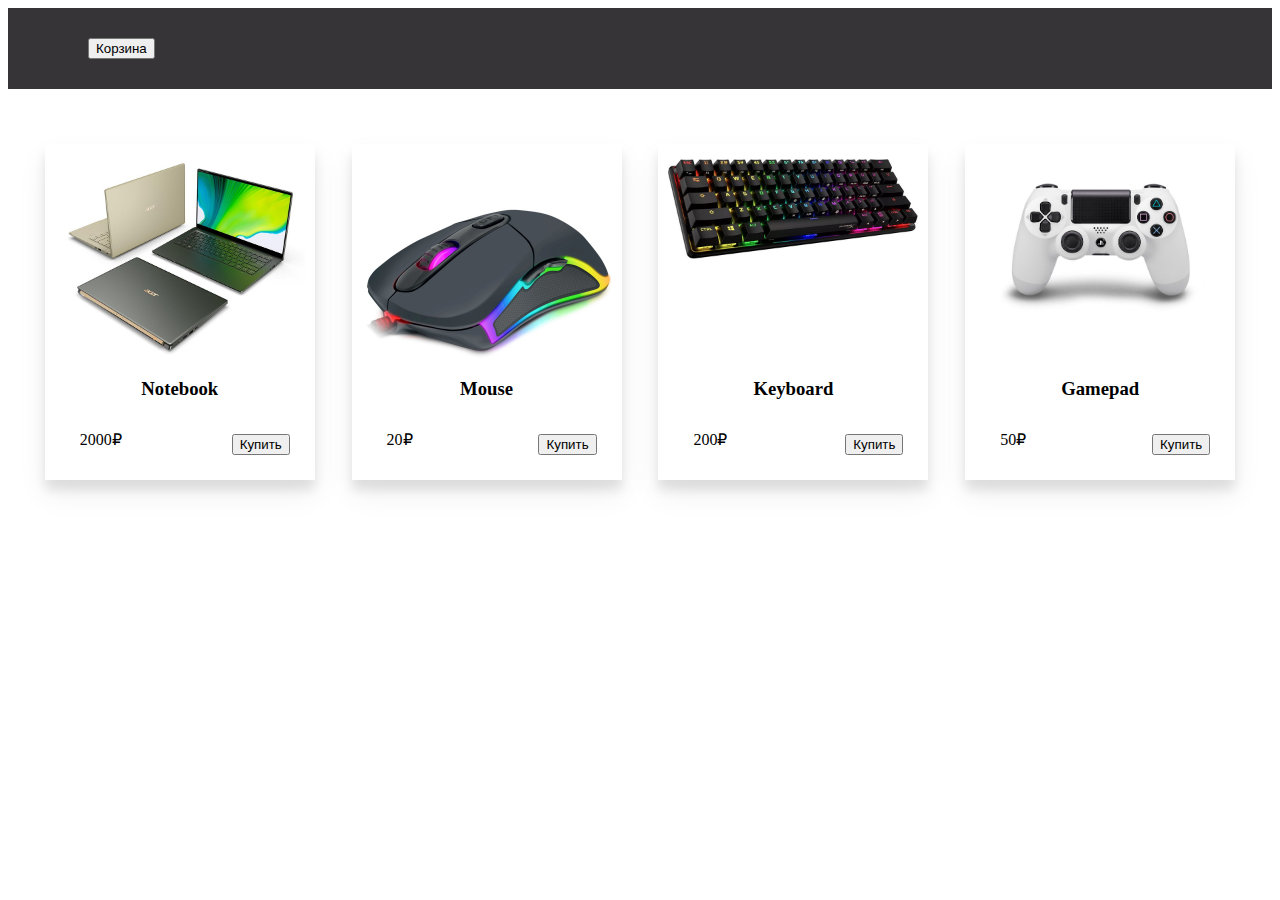
==== index.html @ a0c38fcd "lesson10" ====
<!DOCTYPE html>
<html lang="en">

<head>
    <meta charset="UTF-8">
    <title>Интернет-магазин</title>
    <link rel="stylesheet" href="style.css">
</head>

<body>
    <header>
        <div class="top"></div>
        <button class="btn-cart" type="button">Корзина</button>
    </header>
    <main>
        <div class="products"></div>
    </main>
    <script src="js/main.js"></script>
</body>

</html>
---- style.css ----
header{
    display: flex;
    background-color: #363436;
    padding: 30px 80px;
}

.products {
    display: flex;
    justify-content: space-evenly;
    margin-top: 15px;
}
.product-item {
    margin-top: 40px;
    padding: 15px 10px 20px;
    box-shadow: 0 14px 28px rgba(0, 0, 0, 0.068), 0 10px 10px rgba(0, 0, 0, 0.089);
    width: 250px;
    text-align: center;
    position: relative;
}
p {
    text-align: left;
    margin-left: 25px;
    position: absolute;
    bottom: 15px;
}

.buy-btn {
    position: absolute;
    bottom: 25px;
    right: 25px;
}
.product-item_img{
    height: 200px;
}
img {
   max-width: 100%;
   height: auto;
}


h3 {
    margin-bottom: 60px;
}
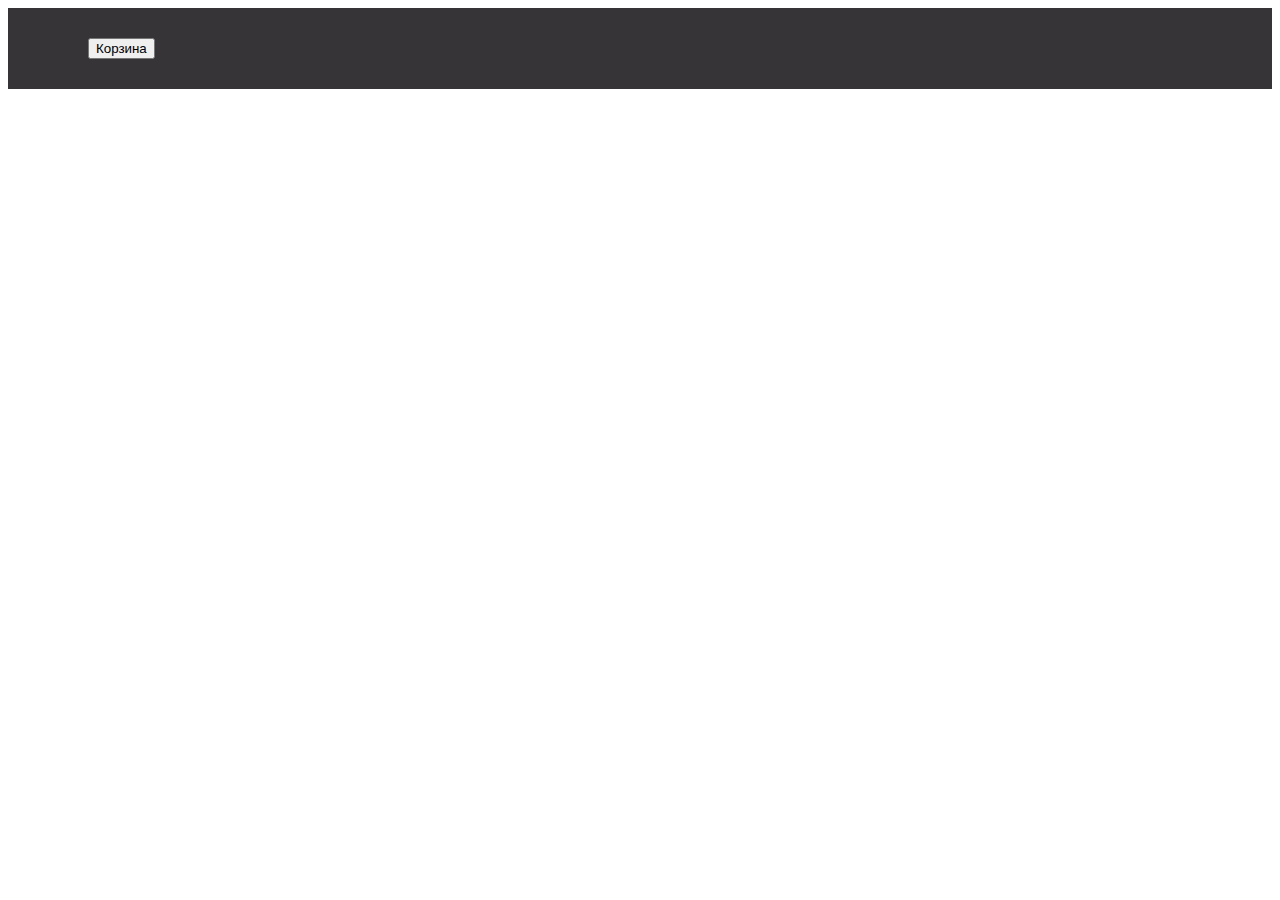
==== commit 419bb86b: "lesson11" ====
--- a/index.html
+++ b/index.html
@@ -11,6 +11,7 @@
     <header>
         <div class="top"></div>
         <button class="btn-cart" type="button">Корзина</button>
+        <div class="cart-item invisible"></div>
     </header>
     <main>
         <div class="products"></div>
--- a/style.css
+++ b/style.css
@@ -1,4 +1,3 @@
-
 header{
     display: flex;
     background-color: #363436;
@@ -30,6 +29,7 @@
     bottom: 25px;
     right: 25px;
 }
+
 .product-item_img{
     height: 200px;
 }
@@ -42,3 +42,11 @@
 h3 {
     margin-bottom: 60px;
 }
+
+.invisible{
+    display: none;
+}
+.cart-item {
+    position: absolute;
+    margin-top: 100px;
+}